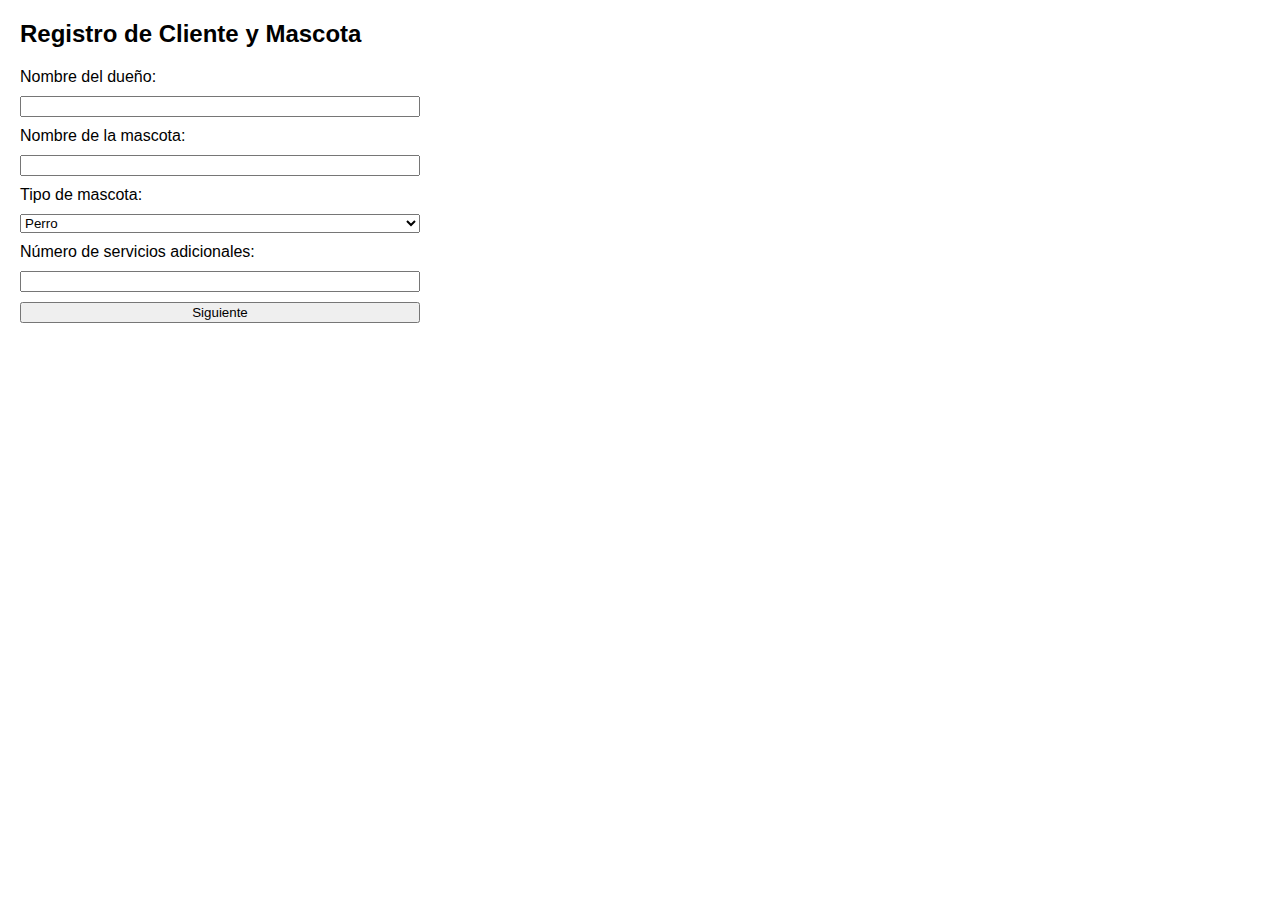
==== index.html @ 212f5d8f "primer commit" ====
<!DOCTYPE html>
<html lang="es">
<head>
    <meta charset="UTF-8">
    <meta name="viewport" content="width=device-width, initial-scale=1.0">
    <title>Registro de Mascota</title>
    <link rel="stylesheet" href="css/styles.css">
</head>
<body>
    <h2>Registro de Cliente y Mascota</h2>
    <form method="POST" action="php/procesar.php">
        <label>Nombre del dueño:</label>
        <input type="text" name="owner" required>
        <label>Nombre de la mascota:</label>
        <input type="text" name="pet_name" required>
        <label>Tipo de mascota:</label>
        <select name="pet_type" required>
            <option value="Perro">Perro</option>
            <option value="Gato">Gato</option>
            <option value="Ave">Ave</option>
            <option value="Roedor">Roedor</option>
            <option value="Reptil">Reptil</option>
        </select>
        <label>Número de servicios adicionales:</label>
        <input type="number" name="services_count" min="0" required>
        <button type="submit">Siguiente</button>
    </form>
</body>
</html>
---- css/styles.css ----
body {
    font-family: Arial, sans-serif;
    margin: 20px;
}
form {
    display: flex;
    flex-direction: column;
    max-width: 400px;
}
label, input, select {
    margin-bottom: 10px;
}
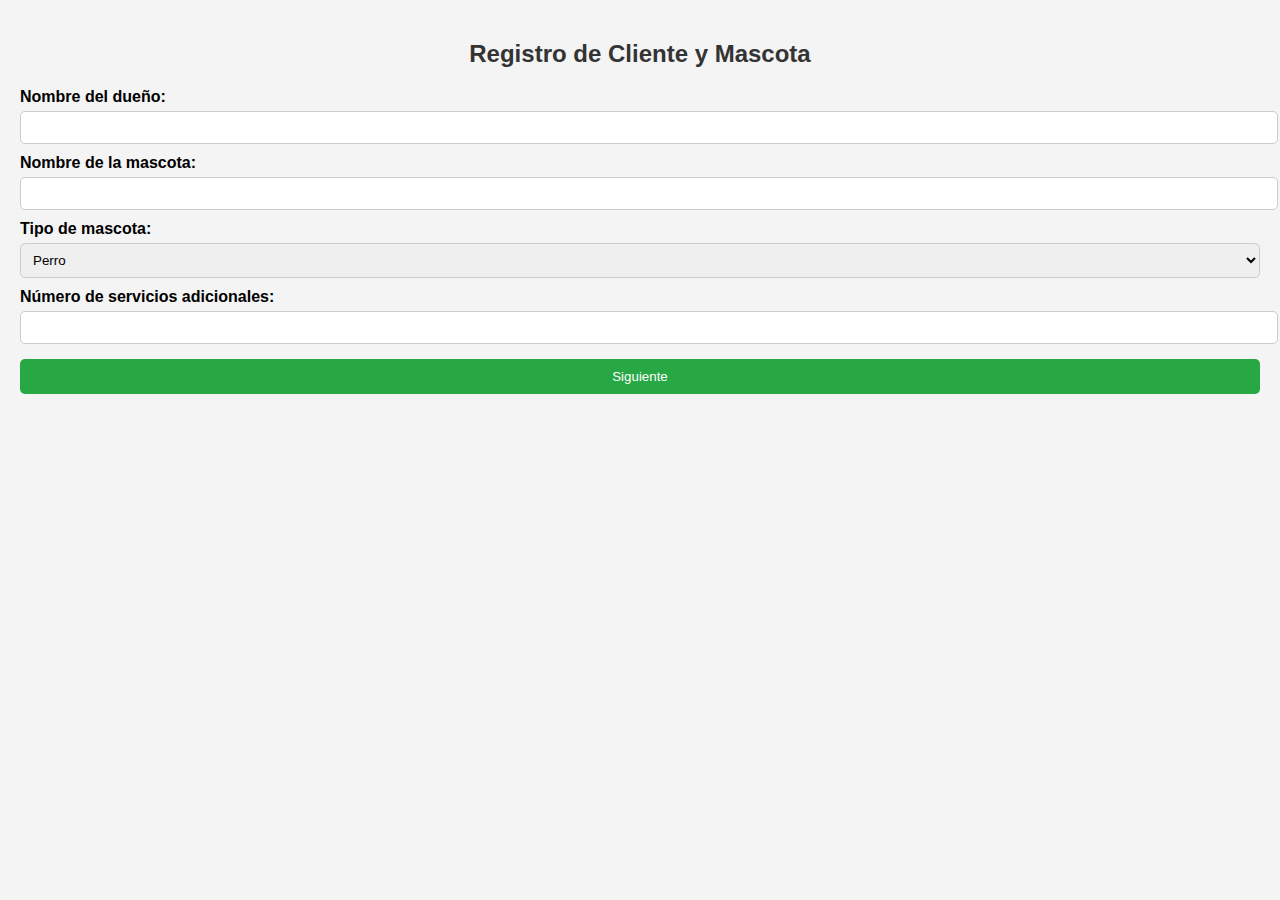
==== commit 76215c3f: "Css imprementando" ====
--- a/index.html
+++ b/index.html
@@ -4,10 +4,11 @@
     <meta charset="UTF-8">
     <meta name="viewport" content="width=device-width, initial-scale=1.0">
     <title>Registro de Mascota</title>
-    <link rel="stylesheet" href="css/styles.css">
+    <link rel="stylesheet" href="./css/styles.css">
 </head>
 <body>
     <h2>Registro de Cliente y Mascota</h2>
+    
     <form method="POST" action="php/procesar.php">
         <label>Nombre del dueño:</label>
         <input type="text" name="owner" required>
--- a/css/styles.css
+++ b/css/styles.css
@@ -1,12 +1,58 @@
 body {
     font-family: Arial, sans-serif;
-    margin: 20px;
+    background-color: #f4f4f4;
+    margin: 0;
+    padding: 20px;
 }
+
+.container {
+    max-width: 800px;
+    background: white;
+    padding: 20px;
+    border-radius: 10px;
+    box-shadow: 0px 0px 10px rgba(0, 0, 0, 0.1);
+    margin: auto;
+}
+
+h1, h2 {
+    text-align: center;
+    color: #333;
+}
+
+p {
+    font-size: 18px;
+    margin-bottom: 10px;
+}
+
 form {
-    display: flex;
-    flex-direction: column;
-    max-width: 400px;
+    margin-top: 20px;
 }
-label, input, select {
-    margin-bottom: 10px;
-}+
+label {
+    display: block;
+    font-weight: bold;
+    margin-top: 10px;
+}
+
+input, select {
+    width: 100%;
+    padding: 8px;
+    margin-top: 5px;
+    border: 1px solid #ccc;
+    border-radius: 5px;
+}
+
+button {
+    background-color: #28a745;
+    color: white;
+    padding: 10px 15px;
+    border: none;
+    cursor: pointer;
+    border-radius: 5px;
+    margin-top: 15px;
+    width: 100%;
+}
+
+button:hover {
+    background-color: #218838;
+}
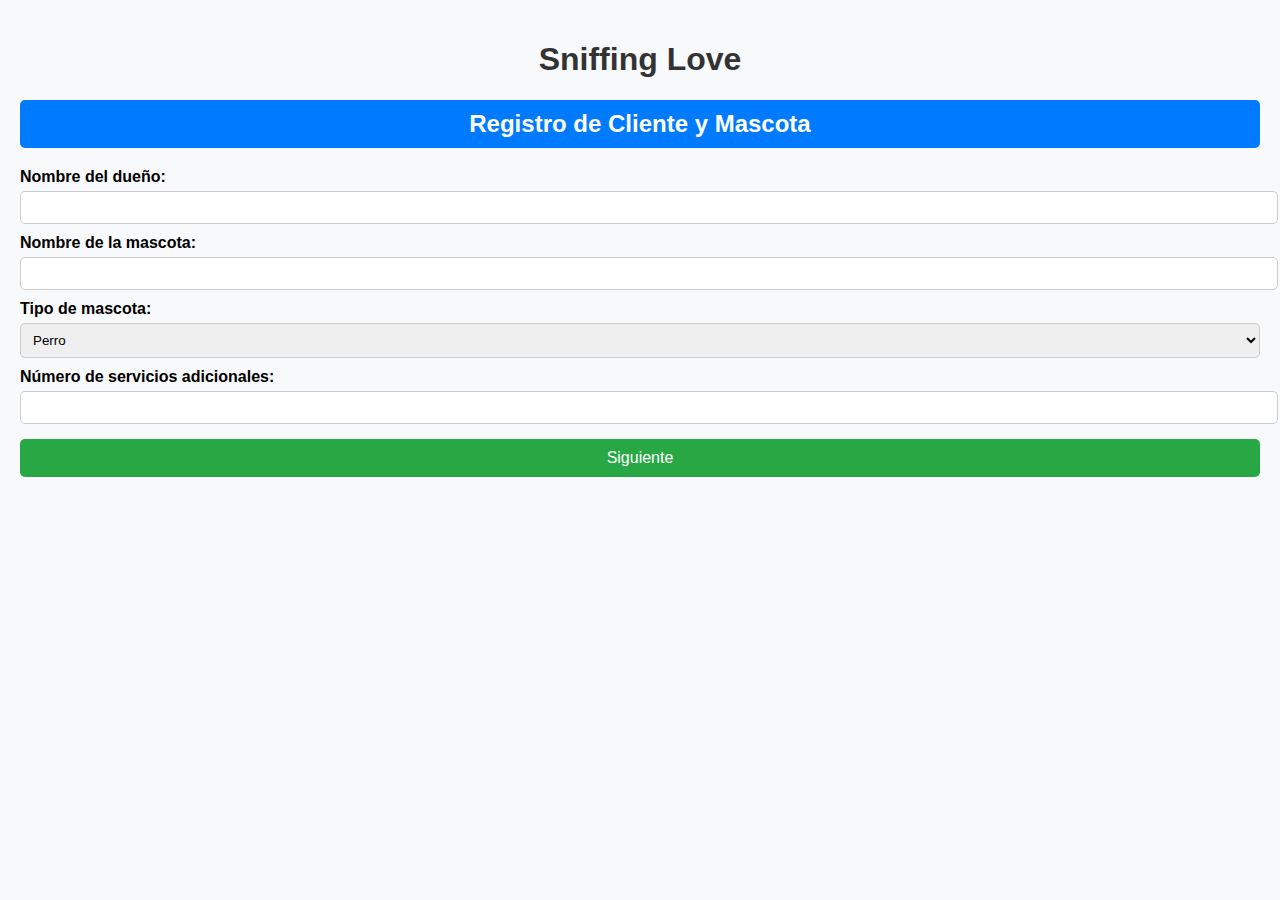
==== commit bcb378e9: "css mejorado" ====
--- a/index.html
+++ b/index.html
@@ -7,6 +7,7 @@
     <link rel="stylesheet" href="./css/styles.css">
 </head>
 <body>
+    <h1>Sniffing Love</h1>
     <h2>Registro de Cliente y Mascota</h2>
     
     <form method="POST" action="php/procesar.php">
--- a/css/styles.css
+++ b/css/styles.css
@@ -56,3 +56,84 @@
 button:hover {
     background-color: #218838;
 }
+
+body {
+    font-family: 'Arial', sans-serif;
+    background-color: #f8f9fa;
+    margin: 0;
+    padding: 20px;
+}
+body {
+    font-family: 'Arial', sans-serif;
+    background-color: #f8f9fa;
+    margin: 0;
+    padding: 20px;
+}
+
+.factura-container {
+    max-width: 600px;
+    background: white;
+    padding: 20px;
+    border-radius: 10px;
+    box-shadow: 0px 0px 10px rgba(0, 0, 0, 0.2);
+    margin: auto;
+}
+
+h2 {
+    text-align: center;
+    background-color: #007bff;
+    color: white;
+    padding: 10px;
+    border-radius: 5px;
+}
+
+.factura-datos, .factura-detalles {
+    margin-bottom: 20px;
+}
+
+.factura-datos p {
+    font-size: 18px;
+    border-bottom: 1px solid #ccc;
+    padding-bottom: 5px;
+}
+
+.factura-detalles table {
+    width: 100%;
+    border-collapse: collapse;
+    margin-top: 10px;
+}
+
+.factura-detalles th, .factura-detalles td {
+    border: 1px solid #ccc;
+    padding: 10px;
+    text-align: left;
+}
+
+.factura-detalles th {
+    background-color: #007bff;
+    color: white;
+}
+
+.total {
+    font-size: 20px;
+    font-weight: bold;
+    text-align: right;
+    margin-top: 15px;
+}
+
+button {
+    background-color: #28a745;
+    color: white;
+    padding: 10px 15px;
+    border: none;
+    cursor: pointer;
+    border-radius: 5px;
+    display: block;
+    width: 100%;
+    margin-top: 15px;
+    font-size: 16px;
+}
+
+button:hover {
+    background-color: #218838;
+}
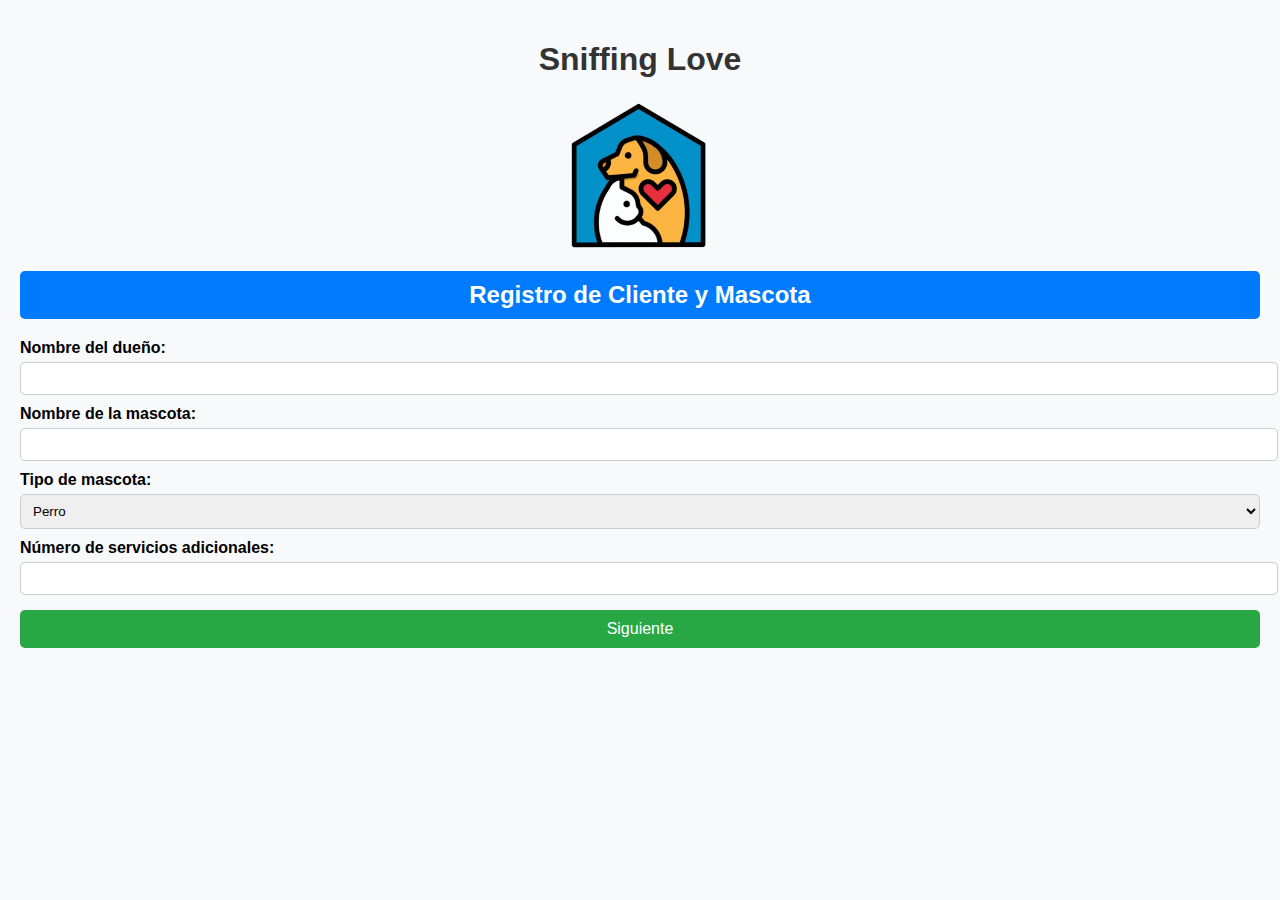
==== commit ffd37e1d: "terminado" ====
--- a/index.html
+++ b/index.html
@@ -8,6 +8,9 @@
 </head>
 <body>
     <h1>Sniffing Love</h1>
+    <img src="img/Logo_Sniffing Love.png" alt="Logo de Sniffing Love" class="logo">
+
+
     <h2>Registro de Cliente y Mascota</h2>
     
     <form method="POST" action="php/procesar.php">
--- a/css/styles.css
+++ b/css/styles.css
@@ -137,3 +137,10 @@
 button:hover {
     background-color: #218838;
 }
+
+
+.logo {
+    display: block;
+    margin: 0 auto;
+    width: 150px;  /* Ajusta el tamaño según sea necesario */
+}
